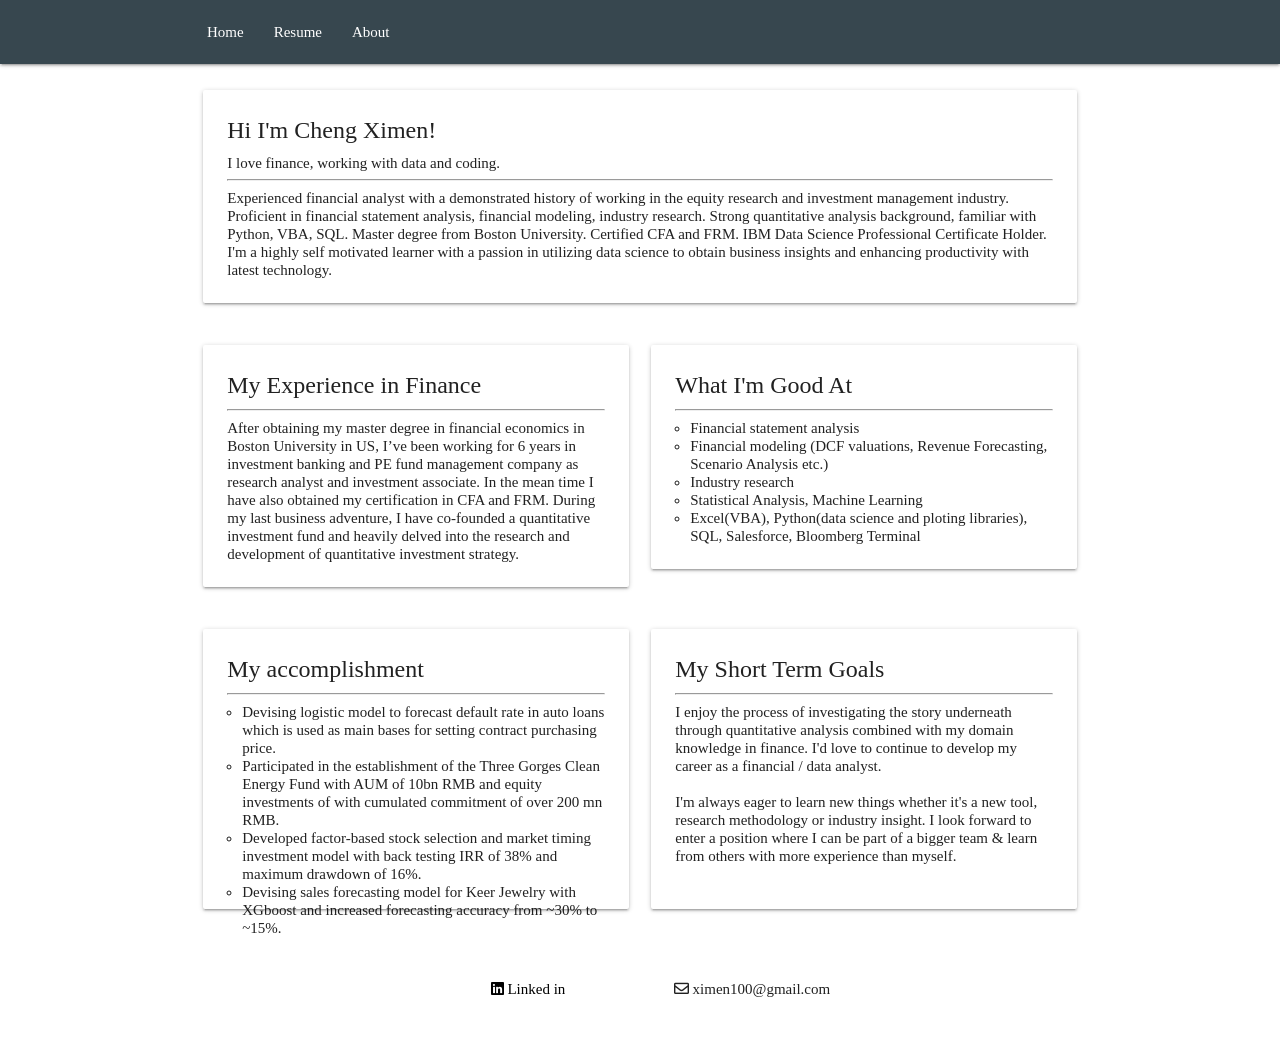
==== about.html @ 9dfea717 "v2 blog version" ====
<!DOCTYPE html>
<html>

<head>
    <!--Import Google Icon Font-->
    <link href="https://fonts.googleapis.com/icon?family=Material+Icons" rel="stylesheet">
    <link href="css/reset.css" rel="stylesheet">
    <!--Import materialize.css-->
    <link type="text/css" rel="stylesheet" href="css/materialize.min.css" media="screen,projection,print" />
    <link href="css/my_style_about.css" rel="stylesheet">
    <!-- awesome font -->
    <link rel="stylesheet" href="https://cdnjs.cloudflare.com/ajax/libs/font-awesome/5.13.0/css/all.min.css">
    <!--Let browser know website is optimized for mobile-->
    <meta name="viewport" content="width=device-width, initial-scale=1.0" />
    <title>Cheng's Blog</title>
</head>

<body>
    <!-- nav bar -->
    <div class="navbar-fixed">
        <nav>
            <div class="nav-wrapper blue-grey darken-3">
                <div class="container">
                    <ul class="left hide-on-med-and-down">
                        <li><a href="./index.html">Home</a></li>
                        <li><a href="./resume.html">Resume</a></li>
                        <li><a href="./about.html">About</a></li>
                    </ul>
                </div>
            </div>
        </nav>
    </div>
    <br>
    <!-- main profile content -->
    <div class="container">
        <!--header row-->
        <div class="row">
            <div class="col s12">
                <div class="card">
                    <div class="card-content profile-header">
                        <span class="card-title">Hi I'm Cheng Ximen!</span>
                        <p>I love finance, working with data and coding.</p>
                        <hr>
                        <p> Experienced financial analyst with a demonstrated history of working in the equity research
                            and investment management
                            industry. Proficient in financial statement analysis, financial modeling, industry research.
                            Strong quantitative
                            analysis background, familiar with Python, VBA, SQL. Master degree from Boston University.
                            Certified CFA and FRM. IBM
                            Data Science Professional Certificate Holder. I'm a highly self motivated learner with a
                            passion in utilizing data
                            science to obtain business insights and enhancing productivity with latest technology.
                        </p>
                    </div>
                </div>
            </div>
        </div>
        <!--second row-->
        <div class="row">
            <div class="col s6">
                <div class="card">
                    <div class="card-content second-row">
                        <span class="card-title">My Experience in Finance</span>
                        <hr>
                        <p>After obtaining my master degree in financial economics in Boston University in US, I’ve been
                            working for 6 years in
                            investment banking and PE fund management company as research analyst and investment
                            associate. In the mean time I have
                            also obtained my certification in CFA and FRM.
                            During my last business
                            adventure, I have co-founded a quantitative investment fund and heavily delved into the
                            research and development of
                            quantitative investment strategy.</p>
                    </div>
                </div>
            </div>

            <div class="col s6">
                <div class="card">
                    <div class="card-content second-row">
                        <span class="card-title">What I'm Good At</span>
                        <hr>
                        <ul class="browser-default">
                            <li>Financial statement analysis</li>
                            <li>Financial modeling (DCF valuations, Revenue Forecasting,
                                Scenario Analysis etc.)</li>
                            <li>Industry research</li>
                            <li>Statistical Analysis, Machine Learning</li>
                            <li>Excel(VBA), Python(data science and ploting libraries), SQL, Salesforce, Bloomberg
                                Terminal</li>
                        </ul>

                    </div>
                </div>
            </div>
        </div>
        <!--third row-->
        <div class="row">
            <div class="col s6">
                <div class="card">
                    <div class="card-content third-row">
                        <span class="card-title">My accomplishment</span>
                        <hr>
                        <ul class="browser-default">
                            <li>Devising logistic model to forecast default rate in auto loans which is used as main
                                bases for setting contract
                                purchasing price.</li>
                            <li>Participated in the establishment of the Three Gorges Clean Energy Fund with AUM of 10bn
                                RMB and equity investments of
                                with cumulated commitment of over 200 mn RMB.</li>
                            <li>Developed factor-based stock selection and market timing investment model with back
                                testing IRR of 38% and maximum
                                drawdown of 16%.</li>
                            <li>Devising sales forecasting model for Keer Jewelry with XGboost and increased forecasting
                                accuracy from ~30% to ~15%.</li>
                        </ul>
                    </div>
                </div>
            </div>

            <div class="col s6">
                <div class="card">
                    <div class="card-content third-row">
                        <span class="card-title">My Short Term Goals</span>
                        <hr>
                        <p>I enjoy the process of investigating the story underneath through quantitative analysis
                            combined with my domain knowledge in finance. I'd love to continue to develop my career as a
                            financial / data analyst.</p>
                        <br>
                        <p>I'm always eager to learn new things whether it's a new tool, research methodology or
                            industry insight.
                            I look forward to enter a position where I can be part of
                            a bigger team & learn from others with more experience than myself.</p>
                    </div>
                </div>
            </div>
        </div>
    </div>
    <!-- foot -->
    <br>
    <br>
    <div class="container">
        <div class="row">
            <div class="col s3 offset-s3 center">
                <a href="https://www.linkedin.com/in/cheng-ximen/">
                    <i class="fab fa-linkedin black-text"> Linked in</i>
                </a>
            </div>
            <div class="col s3 center">
                <i class="far fa-envelope"> ximen100@gmail.com</i>
            </div>
        </div>
    </div>
    <br>
    <br>
    <!--JavaScript at end of body for optimized loading-->
    <script type="text/javascript" src="js/materialize.min.js"></script>
</body>

</html>
---- css/my_style_about.css ----
body {
    font-family: 'Times New Roman', Times, serif;
    line-height: 18px;
    font-size: 15px;
}


.card ul{
    list-style-type: circle;
    margin-left: 1em;
}

.third-row{
    height: 280px;
}
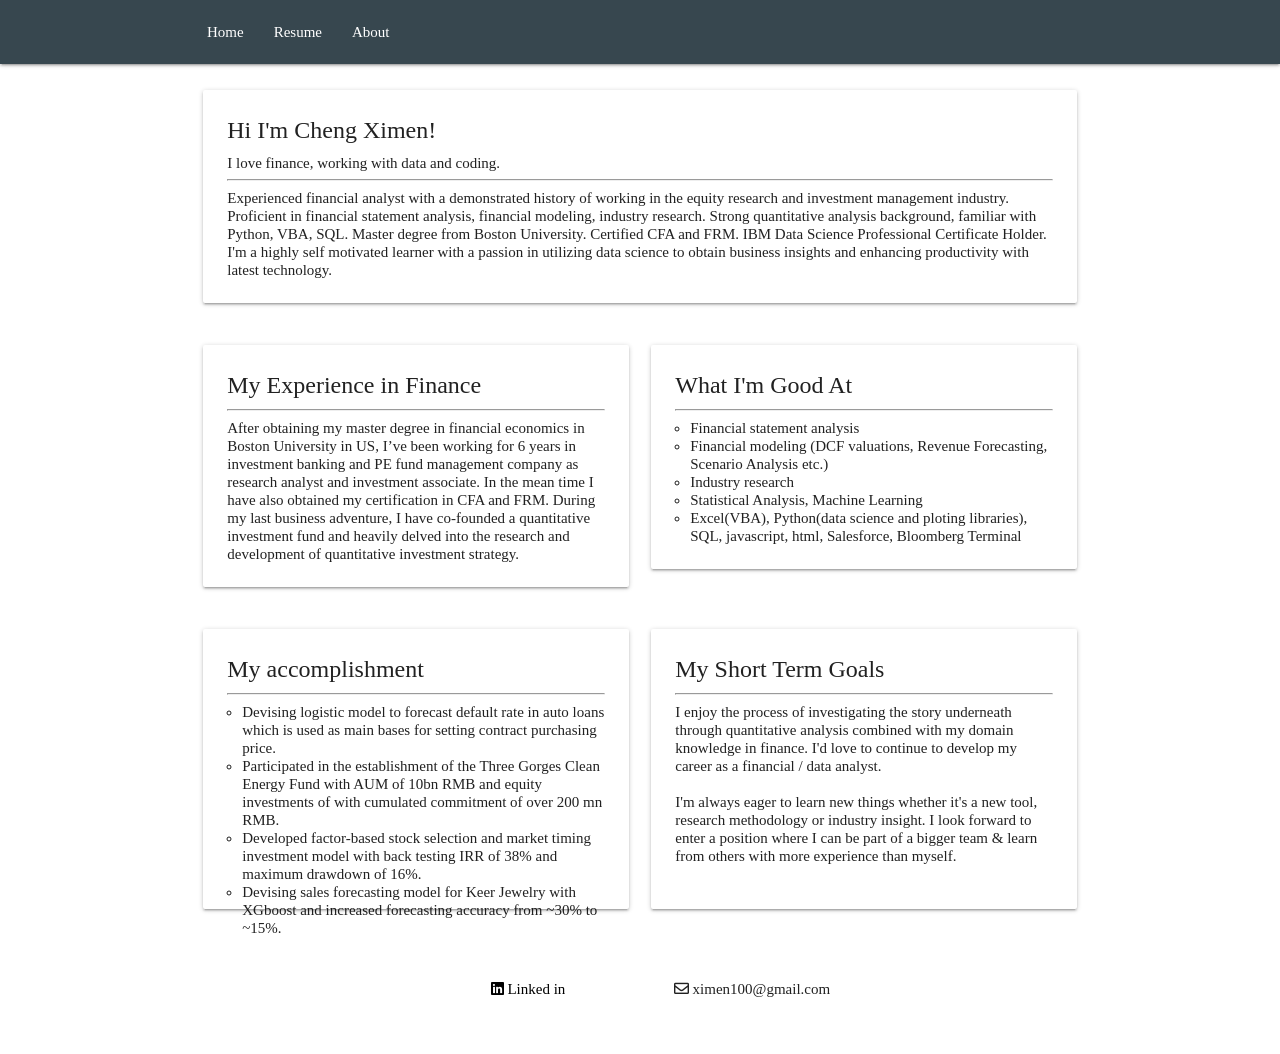
==== commit 6a5ba667: "add skills" ====
--- a/about.html
+++ b/about.html
@@ -86,7 +86,8 @@
                                 Scenario Analysis etc.)</li>
                             <li>Industry research</li>
                             <li>Statistical Analysis, Machine Learning</li>
-                            <li>Excel(VBA), Python(data science and ploting libraries), SQL, Salesforce, Bloomberg
+                            <li>Excel(VBA), Python(data science and ploting libraries), SQL, javascript, html,
+                                Salesforce, Bloomberg
                                 Terminal</li>
                         </ul>
 
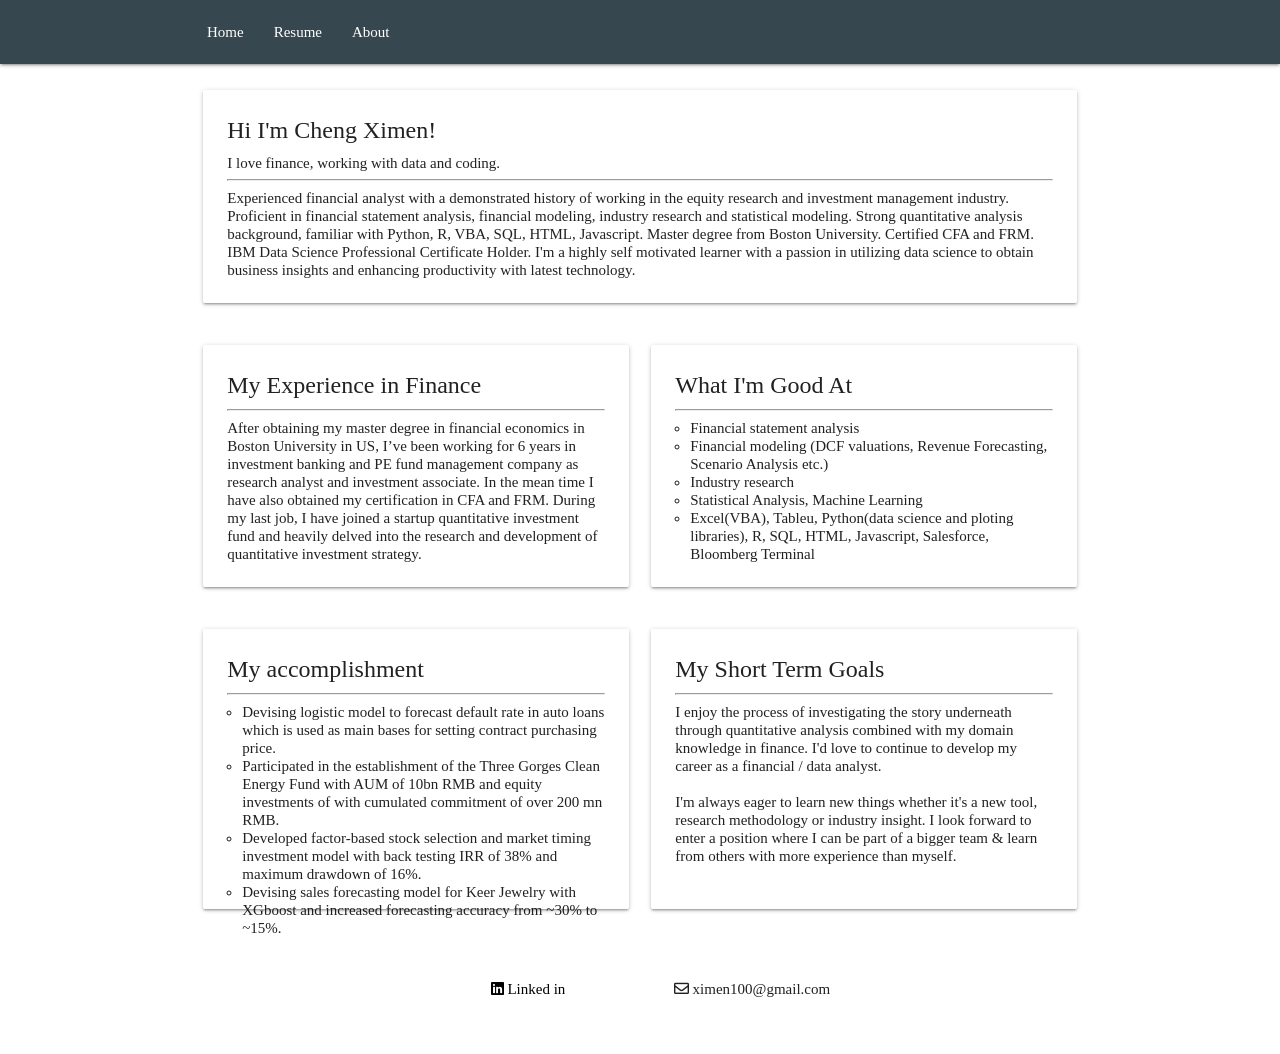
==== commit 00ce8438: "add skills" ====
--- a/about.html
+++ b/about.html
@@ -43,9 +43,11 @@
                         <hr>
                         <p> Experienced financial analyst with a demonstrated history of working in the equity research
                             and investment management
-                            industry. Proficient in financial statement analysis, financial modeling, industry research.
+                            industry. Proficient in financial statement analysis, financial modeling, industry research
+                            and statistical modeling.
                             Strong quantitative
-                            analysis background, familiar with Python, VBA, SQL. Master degree from Boston University.
+                            analysis background, familiar with Python, R, VBA, SQL, HTML, Javascript. Master degree from
+                            Boston University.
                             Certified CFA and FRM. IBM
                             Data Science Professional Certificate Holder. I'm a highly self motivated learner with a
                             passion in utilizing data
@@ -67,8 +69,8 @@
                             investment banking and PE fund management company as research analyst and investment
                             associate. In the mean time I have
                             also obtained my certification in CFA and FRM.
-                            During my last business
-                            adventure, I have co-founded a quantitative investment fund and heavily delved into the
+                            During my last job, I have joined a startup quantitative investment fund and heavily delved
+                            into the
                             research and development of
                             quantitative investment strategy.</p>
                     </div>
@@ -86,7 +88,8 @@
                                 Scenario Analysis etc.)</li>
                             <li>Industry research</li>
                             <li>Statistical Analysis, Machine Learning</li>
-                            <li>Excel(VBA), Python(data science and ploting libraries), SQL, javascript, html,
+                            <li>Excel(VBA), Tableu, Python(data science and ploting libraries), R, SQL, HTML,
+                                Javascript,
                                 Salesforce, Bloomberg
                                 Terminal</li>
                         </ul>
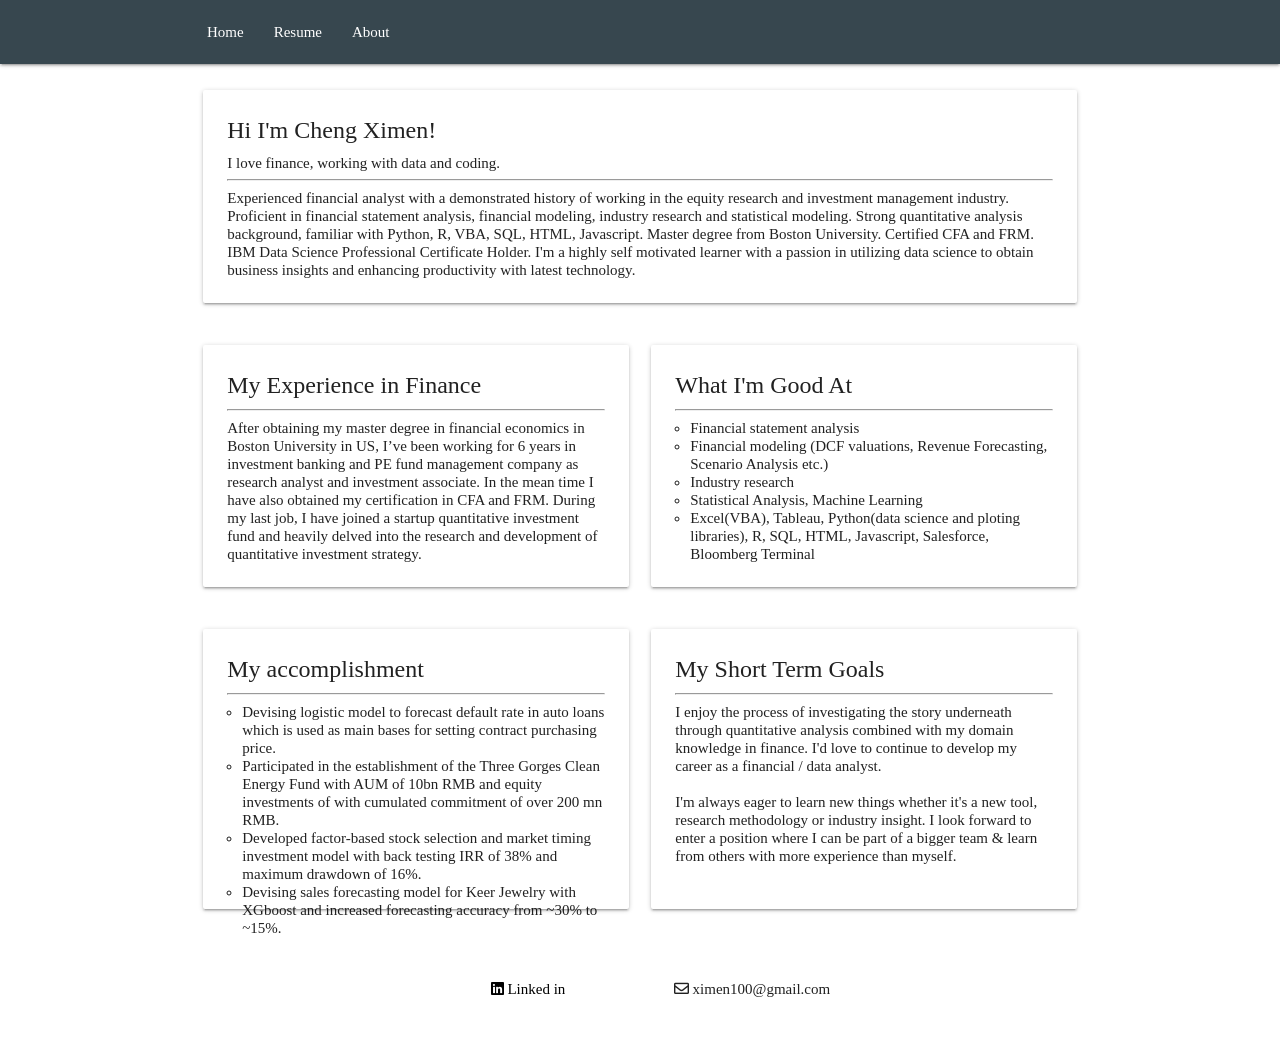
==== commit e7bcced8: "add skills" ====
--- a/about.html
+++ b/about.html
@@ -88,7 +88,7 @@
                                 Scenario Analysis etc.)</li>
                             <li>Industry research</li>
                             <li>Statistical Analysis, Machine Learning</li>
-                            <li>Excel(VBA), Tableu, Python(data science and ploting libraries), R, SQL, HTML,
+                            <li>Excel(VBA), Tableau, Python(data science and ploting libraries), R, SQL, HTML,
                                 Javascript,
                                 Salesforce, Bloomberg
                                 Terminal</li>
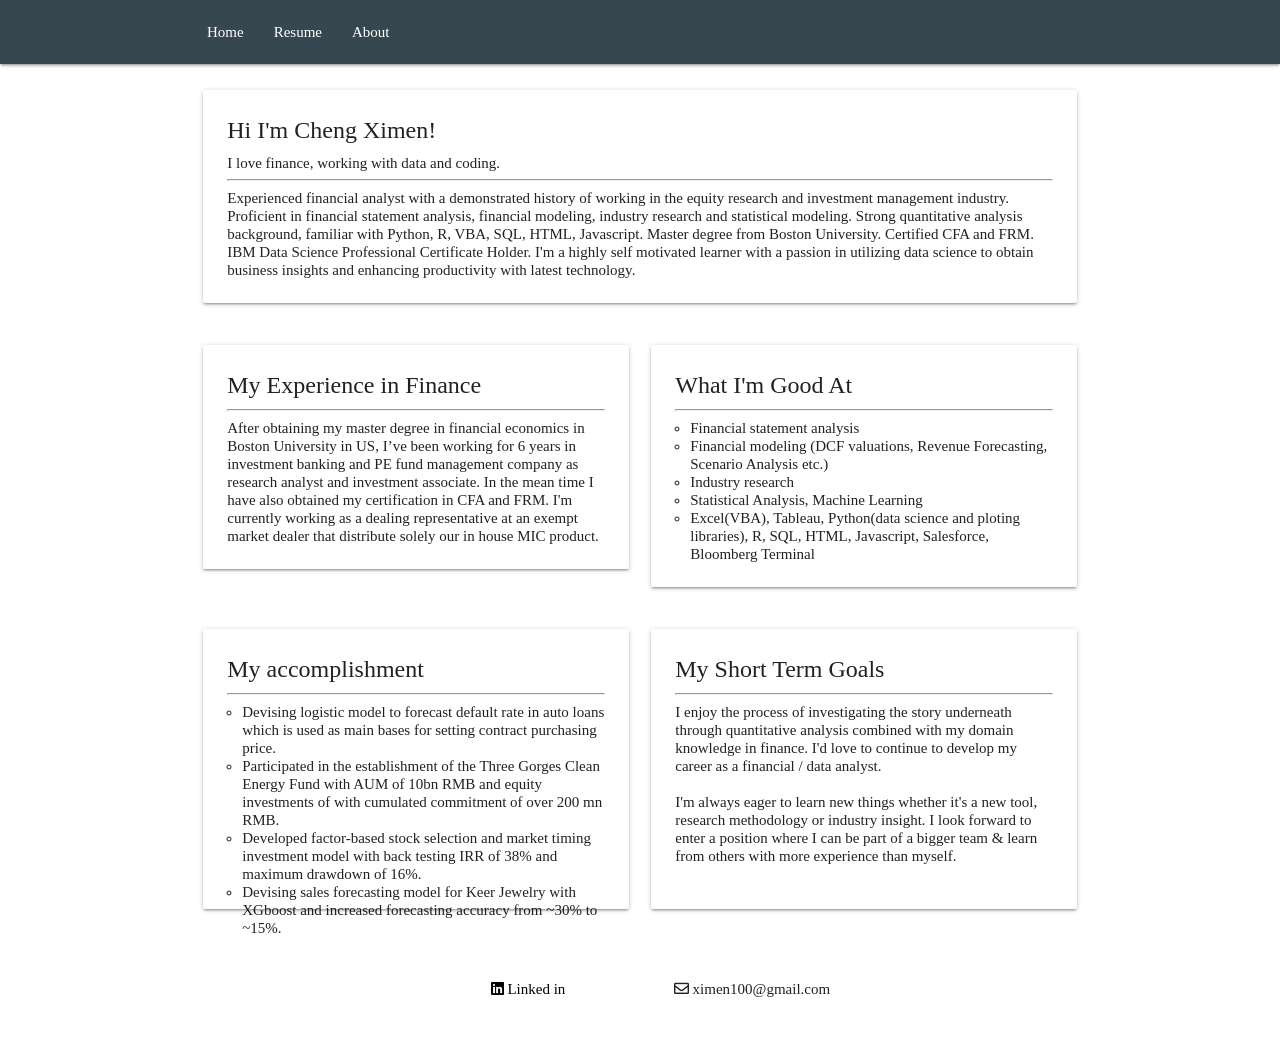
==== commit 4ef6c609: "edit about" ====
--- a/about.html
+++ b/about.html
@@ -69,10 +69,8 @@
                             investment banking and PE fund management company as research analyst and investment
                             associate. In the mean time I have
                             also obtained my certification in CFA and FRM.
-                            During my last job, I have joined a startup quantitative investment fund and heavily delved
-                            into the
-                            research and development of
-                            quantitative investment strategy.</p>
+                            I'm currently working as a dealing representative at an exempt market dealer that
+                            distribute solely our in house MIC product. </p>
                     </div>
                 </div>
             </div>
